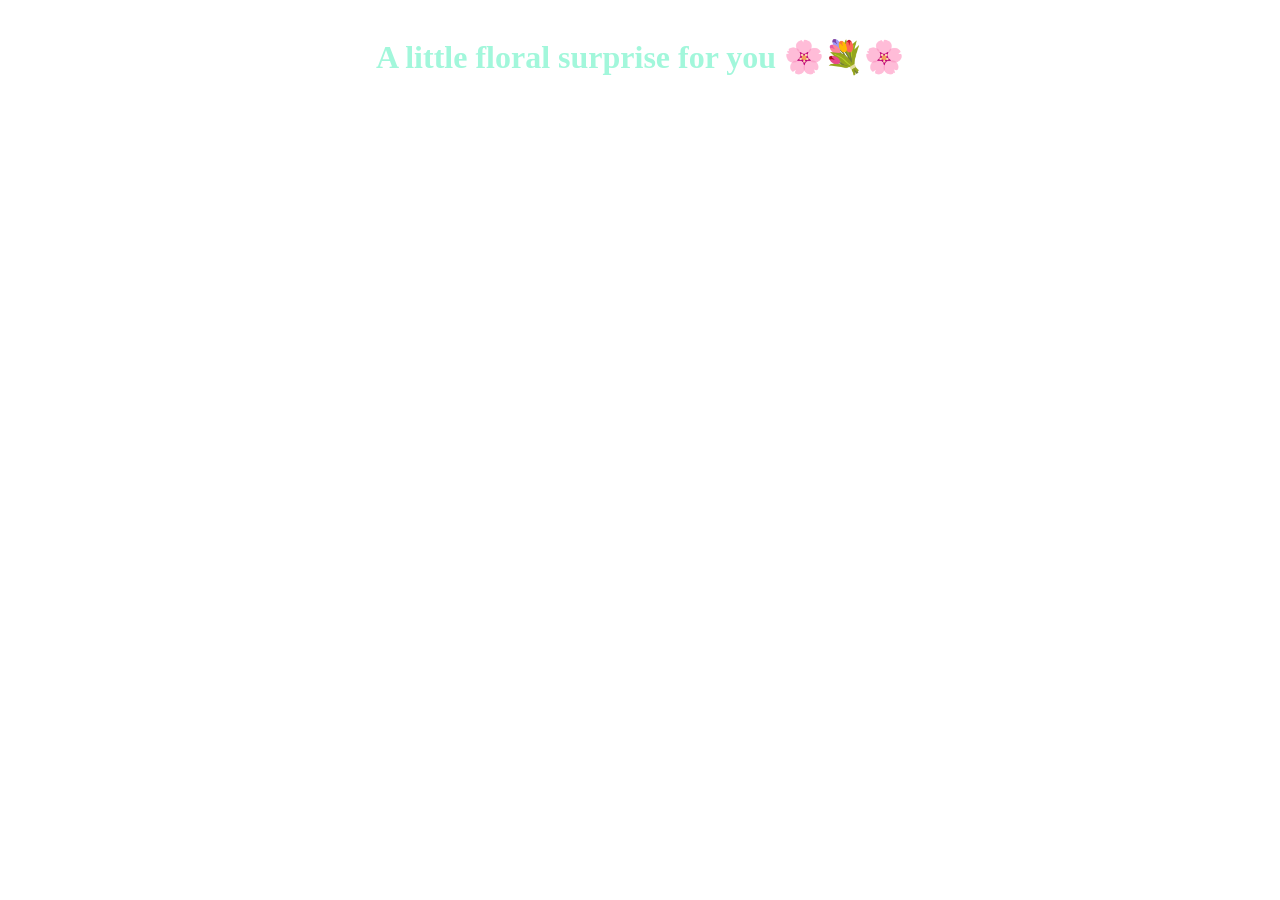
==== index1.html @ 2c4d17e9 "Create index1.html" ====
<!DOCTYPE html>
<html lang="en">
<head>
    <meta charset="UTF-8">
    <meta http-equiv="X-UA-Compatible" content="IE=edge">
    <meta name="viewport" content="width=device-width, initial-scale=1.0">
    <link rel="stylesheet" href="style1.css">
    <title>Blossoming Flowers at Magical Night</title>
</head>
<body class="not-loaded">
  <div class="night" style="text-align: center;"> <h1 style="color: rgb(162, 247, 219); margin-top: 3%;">A little floral surprise for you 🌸💐🌸 </h1> </div>
  <div class="flowers">
    
    <div class="flower flower--1">
      <div class="flower__leafs flower__leafs--1">
        <div class="flower__leaf flower__leaf--1"></div>
        <div class="flower__leaf flower__leaf--2"></div>
        <div class="flower__leaf flower__leaf--3"></div>
        <div class="flower__leaf flower__leaf--4"></div>
        <div class="flower__white-circle"></div>

        <div class="flower__light flower__light--1"></div>
        <div class="flower__light flower__light--2"></div>
        <div class="flower__light flower__light--3"></div>
        <div class="flower__light flower__light--4"></div>
        <div class="flower__light flower__light--5"></div>
        <div class="flower__light flower__light--6"></div>
        <div class="flower__light flower__light--7"></div>
        <div class="flower__light flower__light--8"></div>

      </div>
      <div class="flower__line">
        <div class="flower__line__leaf flower__line__leaf--1"></div>
        <div class="flower__line__leaf flower__line__leaf--2"></div>
        <div class="flower__line__leaf flower__line__leaf--3"></div>
        <div class="flower__line__leaf flower__line__leaf--4"></div>
        <div class="flower__line__leaf flower__line__leaf--5"></div>
        <div class="flower__line__leaf flower__line__leaf--6"></div>
      </div>
    </div>

    <div class="flower flower--2">
      <div class="flower__leafs flower__leafs--2">
        <div class="flower__leaf flower__leaf--1"></div>
        <div class="flower__leaf flower__leaf--2"></div>
        <div class="flower__leaf flower__leaf--3"></div>
        <div class="flower__leaf flower__leaf--4"></div>
        <div class="flower__white-circle"></div>

        <div class="flower__light flower__light--1"></div>
        <div class="flower__light flower__light--2"></div>
        <div class="flower__light flower__light--3"></div>
        <div class="flower__light flower__light--4"></div>
        <div class="flower__light flower__light--5"></div>
        <div class="flower__light flower__light--6"></div>
        <div class="flower__light flower__light--7"></div>
        <div class="flower__light flower__light--8"></div>

      </div>
      <div class="flower__line">
        <div class="flower__line__leaf flower__line__leaf--1"></div>
        <div class="flower__line__leaf flower__line__leaf--2"></div>
        <div class="flower__line__leaf flower__line__leaf--3"></div>
        <div class="flower__line__leaf flower__line__leaf--4"></div>
      </div>
    </div>

    <div class="flower flower--3">
      <div class="flower__leafs flower__leafs--3">
        <div class="flower__leaf flower__leaf--1"></div>
        <div class="flower__leaf flower__leaf--2"></div>
        <div class="flower__leaf flower__leaf--3"></div>
        <div class="flower__leaf flower__leaf--4"></div>
        <div class="flower__white-circle"></div>

        <div class="flower__light flower__light--1"></div>
        <div class="flower__light flower__light--2"></div>
        <div class="flower__light flower__light--3"></div>
        <div class="flower__light flower__light--4"></div>
        <div class="flower__light flower__light--5"></div>
        <div class="flower__light flower__light--6"></div>
        <div class="flower__light flower__light--7"></div>
        <div class="flower__light flower__light--8"></div>

      </div>
      <div class="flower__line">
        <div class="flower__line__leaf flower__line__leaf--1"></div>
        <div class="flower__line__leaf flower__line__leaf--2"></div>
        <div class="flower__line__leaf flower__line__leaf--3"></div>
        <div class="flower__line__leaf flower__line__leaf--4"></div>
      </div>
    </div>

    <div class="grow-ans" style="--d:1.2s">
      <div class="flower__g-long">
        <div class="flower__g-long__top"></div>
        <div class="flower__g-long__bottom"></div>
      </div>
    </div>

    <div class="growing-grass">
      <div class="flower__grass flower__grass--1">
        <div class="flower__grass--top"></div>
        <div class="flower__grass--bottom"></div>
        <div class="flower__grass__leaf flower__grass__leaf--1"></div>
        <div class="flower__grass__leaf flower__grass__leaf--2"></div>
        <div class="flower__grass__leaf flower__grass__leaf--3"></div>
        <div class="flower__grass__leaf flower__grass__leaf--4"></div>
        <div class="flower__grass__leaf flower__grass__leaf--5"></div>
        <div class="flower__grass__leaf flower__grass__leaf--6"></div>
        <div class="flower__grass__leaf flower__grass__leaf--7"></div>
        <div class="flower__grass__leaf flower__grass__leaf--8"></div>
        <div class="flower__grass__overlay"></div>
      </div>
    </div>

    <div class="growing-grass">
      <div class="flower__grass flower__grass--2">
        <div class="flower__grass--top"></div>
        <div class="flower__grass--bottom"></div>
        <div class="flower__grass__leaf flower__grass__leaf--1"></div>
        <div class="flower__grass__leaf flower__grass__leaf--2"></div>
        <div class="flower__grass__leaf flower__grass__leaf--3"></div>
        <div class="flower__grass__leaf flower__grass__leaf--4"></div>
        <div class="flower__grass__leaf flower__grass__leaf--5"></div>
        <div class="flower__grass__leaf flower__grass__leaf--6"></div>
        <div class="flower__grass__leaf flower__grass__leaf--7"></div>
        <div class="flower__grass__leaf flower__grass__leaf--8"></div>
        <div class="flower__grass__overlay"></div>
      </div>
    </div>

    <div class="grow-ans" style="--d:2.4s">
      <div class="flower__g-right flower__g-right--1">
        <div class="leaf"></div>
      </div>
    </div>

    <div class="grow-ans" style="--d:2.8s">
      <div class="flower__g-right flower__g-right--2">
        <div class="leaf"></div>
      </div>
    </div>

    <div class="grow-ans" style="--d:2.8s">
      <div class="flower__g-front">
        <div class="flower__g-front__leaf-wrapper flower__g-front__leaf-wrapper--1">
          <div class="flower__g-front__leaf"></div>
        </div>
        <div class="flower__g-front__leaf-wrapper flower__g-front__leaf-wrapper--2">
          <div class="flower__g-front__leaf"></div>
        </div>
        <div class="flower__g-front__leaf-wrapper flower__g-front__leaf-wrapper--3">
          <div class="flower__g-front__leaf"></div>
        </div>
        <div class="flower__g-front__leaf-wrapper flower__g-front__leaf-wrapper--4">
          <div class="flower__g-front__leaf"></div>
        </div>
        <div class="flower__g-front__leaf-wrapper flower__g-front__leaf-wrapper--5">
          <div class="flower__g-front__leaf"></div>
        </div>
        <div class="flower__g-front__leaf-wrapper flower__g-front__leaf-wrapper--6">
          <div class="flower__g-front__leaf"></div>
        </div>
        <div class="flower__g-front__leaf-wrapper flower__g-front__leaf-wrapper--7">
          <div class="flower__g-front__leaf"></div>
        </div>
        <div class="flower__g-front__leaf-wrapper flower__g-front__leaf-wrapper--8">
          <div class="flower__g-front__leaf"></div>
        </div>
        <div class="flower__g-front__line"></div>
      </div>
    </div>

    <div class="grow-ans" style="--d:3.2s">
      <div class="flower__g-fr">
        <div class="leaf"></div>
        <div class="flower__g-fr__leaf flower__g-fr__leaf--1"></div>
        <div class="flower__g-fr__leaf flower__g-fr__leaf--2"></div>
        <div class="flower__g-fr__leaf flower__g-fr__leaf--3"></div>
        <div class="flower__g-fr__leaf flower__g-fr__leaf--4"></div>
        <div class="flower__g-fr__leaf flower__g-fr__leaf--5"></div>
        <div class="flower__g-fr__leaf flower__g-fr__leaf--6"></div>
        <div class="flower__g-fr__leaf flower__g-fr__leaf--7"></div>
        <div class="flower__g-fr__leaf flower__g-fr__leaf--8"></div>
      </div>
    </div>

    <div class="long-g long-g--0">
      <div class="grow-ans" style="--d:3s">
        <div class="leaf leaf--0"></div>
      </div>
      <div class="grow-ans" style="--d:2.2s">
        <div class="leaf leaf--1"></div>
      </div>
      <div class="grow-ans" style="--d:3.4s">
        <div class="leaf leaf--2"></div>
      </div>
      <div class="grow-ans" style="--d:3.6s">
        <div class="leaf leaf--3"></div>
      </div>
    </div>

    <div class="long-g long-g--1">
      <div class="grow-ans" style="--d:3.6s">
        <div class="leaf leaf--0"></div>
      </div>
      <div class="grow-ans" style="--d:3.8s">
        <div class="leaf leaf--1"></div>
      </div>
      <div class="grow-ans" style="--d:4s">
        <div class="leaf leaf--2"></div>
      </div>
      <div class="grow-ans" style="--d:4.2s">
        <div class="leaf leaf--3"></div>
      </div>
    </div>

    <div class="long-g long-g--2">
      <div class="grow-ans" style="--d:4s">
        <div class="leaf leaf--0"></div>
      </div>
      <div class="grow-ans" style="--d:4.2s">
        <div class="leaf leaf--1"></div>
      </div>
      <div class="grow-ans" style="--d:4.4s">
        <div class="leaf leaf--2"></div>
      </div>
      <div class="grow-ans" style="--d:4.6s">
        <div class="leaf leaf--3"></div>
      </div>
    </div>

    <div class="long-g long-g--3">
      <div class="grow-ans" style="--d:4s">
        <div class="leaf leaf--0"></div>
      </div>
      <div class="grow-ans" style="--d:4.2s">
        <div class="leaf leaf--1"></div>
      </div>
      <div class="grow-ans" style="--d:3s">
        <div class="leaf leaf--2"></div>
      </div>
      <div class="grow-ans" style="--d:3.6s">
        <div class="leaf leaf--3"></div>
      </div>
    </div>

    <div class="long-g long-g--4">
      <div class="grow-ans" style="--d:4s">
        <div class="leaf leaf--0"></div>
      </div>
      <div class="grow-ans" style="--d:4.2s">
        <div class="leaf leaf--1"></div>
      </div>
      <div class="grow-ans" style="--d:3s">
        <div class="leaf leaf--2"></div>
      </div>
      <div class="grow-ans" style="--d:3.6s">
        <div class="leaf leaf--3"></div>
      </div>
    </div>

    <div class="long-g long-g--5">
      <div class="grow-ans" style="--d:4s">
        <div class="leaf leaf--0"></div>
      </div>
      <div class="grow-ans" style="--d:4.2s">
        <div class="leaf leaf--1"></div>
      </div>
      <div class="grow-ans" style="--d:3s">
        <div class="leaf leaf--2"></div>
      </div>
      <div class="grow-ans" style="--d:3.6s">
        <div class="leaf leaf--3"></div>
      </div>
    </div>

    <div class="long-g long-g--6">
      <div class="grow-ans" style="--d:4.2s">
        <div class="leaf leaf--0"></div>
      </div>
      <div class="grow-ans" style="--d:4.4s">
        <div class="leaf leaf--1"></div>
      </div>
      <div class="grow-ans" style="--d:4.6s">
        <div class="leaf leaf--2"></div>
      </div>
      <div class="grow-ans" style="--d:4.8s">
        <div class="leaf leaf--3"></div>
      </div>
    </div>

    <div class="long-g long-g--7">
      <div class="grow-ans" style="--d:3s">
        <div class="leaf leaf--0"></div>
      </div>
      <div class="grow-ans" style="--d:3.2s">
        <div class="leaf leaf--1"></div>
      </div>
      <div class="grow-ans" style="--d:3.5s">
        <div class="leaf leaf--2"></div>
      </div>
      <div class="grow-ans" style="--d:3.6s">
        <div class="leaf leaf--3"></div>
      </div>
    </div>
  </div>
</body>
</html>
<script src="main1.js"></script>
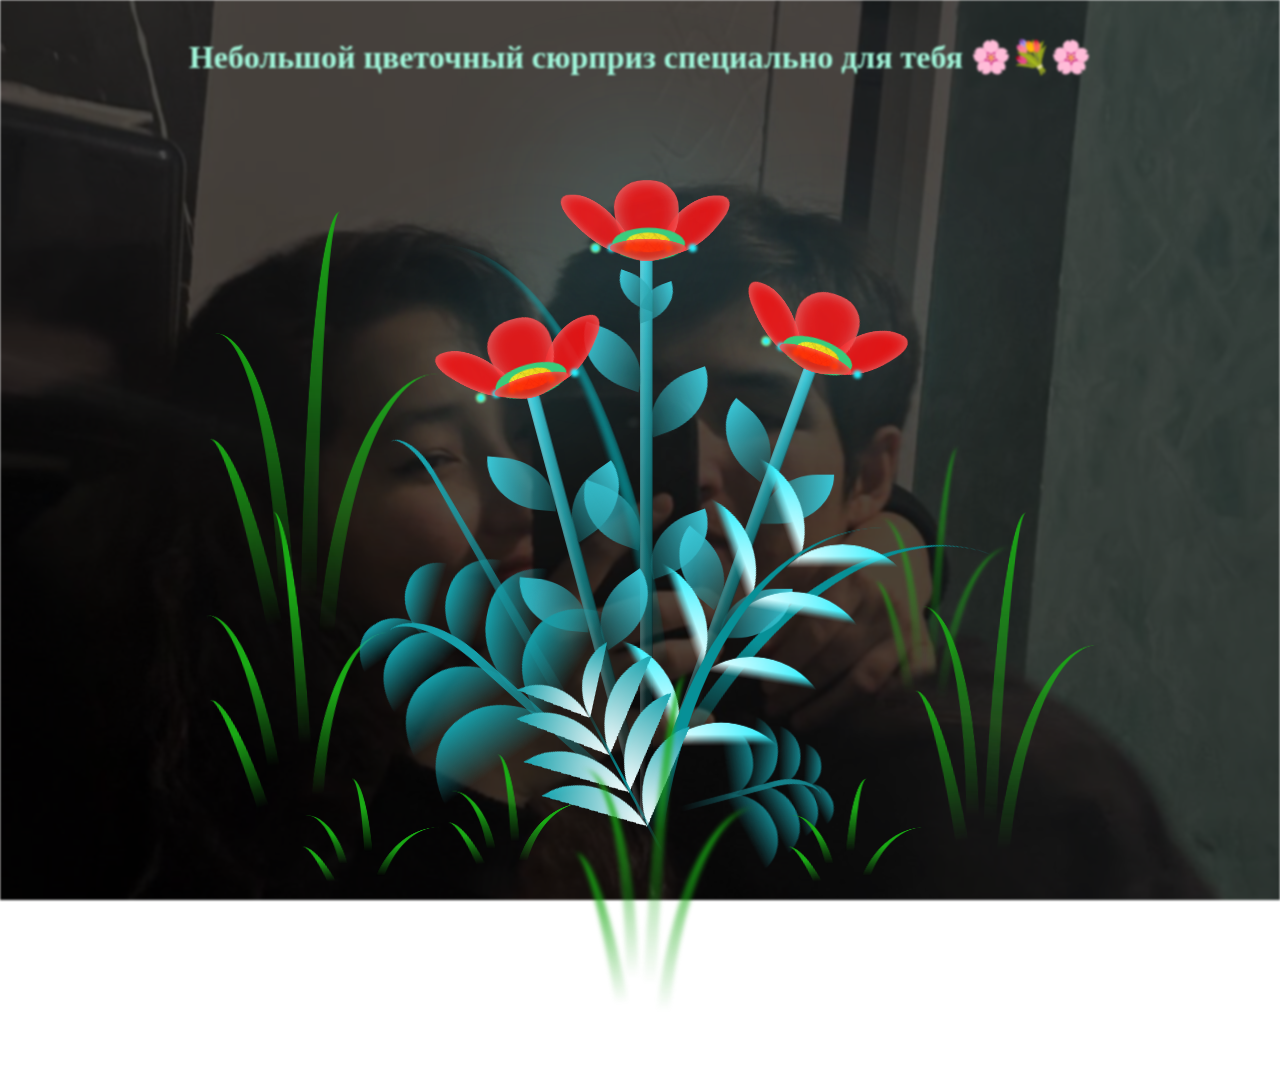
==== commit 0bea710f: "Update index1.html" ====
--- a/index1.html
+++ b/index1.html
@@ -8,7 +8,7 @@
     <title>Blossoming Flowers at Magical Night</title>
 </head>
 <body class="not-loaded">
-  <div class="night" style="text-align: center;"> <h1 style="color: rgb(162, 247, 219); margin-top: 3%;">A little floral surprise for you 🌸💐🌸 </h1> </div>
+  <div class="night" style="text-align: center;"> <h1 style="color: rgb(162, 247, 219); margin-top: 3%;">Небольшой цветочный сюрприз специально для тебя 🌸💐🌸 </h1> </div>
   <div class="flowers">
     
     <div class="flower flower--1">
--- a/style1.css
+++ b/style1.css
@@ -0,0 +1,991 @@
+*,
+*::after,
+*::before {
+  padding: 0;
+  margin: 0;
+  box-sizing: border-box;
+}
+
+:root {
+  --dark-color: #ffffff;
+}
+
+body {
+  display: flex;
+  align-items: flex-end;
+  justify-content: center;
+  min-height: 100vh;
+  background-color: var(--dark-color);
+  overflow: hidden;
+  perspective: 1000px;
+}
+
+.night {
+  position: fixed;
+  left: 50%;
+  top: 0;
+  transform: translateX(-50%);
+  width: 100%;
+  height: 100%;
+  filter: blur(0.1vmin);
+  background: 
+        linear-gradient(rgba(0, 0, 0, 0.7), rgba(0, 0, 0, 0.7)), /* Darker overlay */
+        url('image.jpeg'); /* Background image */
+  background-size: cover; /* Cover the entire page */
+  background-position: center; /* Center the image */
+  background-repeat: no-repeat; /* Prevent tiling */}
+
+.flowers {
+  position: relative;
+  transform: scale(0.9);
+}
+
+.flower {
+  position: absolute;
+  bottom: 10vmin;
+  transform-origin: bottom center;
+  z-index: 10;
+  --fl-speed: 0.8s;
+}
+.flower--1 {
+  animation: moving-flower-1 4s linear infinite;
+}
+.flower--1 .flower__line {
+  height: 70vmin;
+  animation-delay: 0.3s;
+}
+.flower--1 .flower__line__leaf--1 {
+  animation: blooming-leaf-right var(--fl-speed) 1.6s backwards;
+}
+.flower--1 .flower__line__leaf--2 {
+  animation: blooming-leaf-right var(--fl-speed) 1.4s backwards;
+}
+.flower--1 .flower__line__leaf--3 {
+  animation: blooming-leaf-left var(--fl-speed) 1.2s backwards;
+}
+.flower--1 .flower__line__leaf--4 {
+  animation: blooming-leaf-left var(--fl-speed) 1s backwards;
+}
+.flower--1 .flower__line__leaf--5 {
+  animation: blooming-leaf-right var(--fl-speed) 1.8s backwards;
+}
+.flower--1 .flower__line__leaf--6 {
+  animation: blooming-leaf-left var(--fl-speed) 2s backwards;
+}
+.flower--2 {
+  left: 50%;
+  transform: rotate(20deg);
+  animation: moving-flower-2 4s linear infinite;
+}
+.flower--2 .flower__line {
+  height: 60vmin;
+  animation-delay: 0.6s;
+}
+.flower--2 .flower__line__leaf--1 {
+  animation: blooming-leaf-right var(--fl-speed) 1.9s backwards;
+}
+.flower--2 .flower__line__leaf--2 {
+  animation: blooming-leaf-right var(--fl-speed) 1.7s backwards;
+}
+.flower--2 .flower__line__leaf--3 {
+  animation: blooming-leaf-left var(--fl-speed) 1.5s backwards;
+}
+.flower--2 .flower__line__leaf--4 {
+  animation: blooming-leaf-left var(--fl-speed) 1.3s backwards;
+}
+.flower--3 {
+  left: 50%;
+  transform: rotate(-15deg);
+  animation: moving-flower-3 4s linear infinite;
+}
+.flower--3 .flower__line {
+  animation-delay: 0.9s;
+}
+.flower--3 .flower__line__leaf--1 {
+  animation: blooming-leaf-right var(--fl-speed) 2.5s backwards;
+}
+.flower--3 .flower__line__leaf--2 {
+  animation: blooming-leaf-right var(--fl-speed) 2.3s backwards;
+}
+.flower--3 .flower__line__leaf--3 {
+  animation: blooming-leaf-left var(--fl-speed) 2.1s backwards;
+}
+.flower--3 .flower__line__leaf--4 {
+  animation: blooming-leaf-left var(--fl-speed) 1.9s backwards;
+}
+.flower__leafs {
+  position: relative;
+  animation: blooming-flower 2s backwards;
+}
+.flower__leafs--1 {
+  animation-delay: 1.1s;
+}
+.flower__leafs--2 {
+  animation-delay: 1.4s;
+}
+.flower__leafs--3 {
+  animation-delay: 1.7s;
+}
+.flower__leafs::after {
+  content: "";
+  position: absolute;
+  left: 0;
+  top: 0;
+  transform: translate(-50%, -100%);
+  width: 8vmin;
+  height: 8vmin;
+  background-color: #6bf0ff;
+  filter: blur(10vmin);
+}
+.flower__leaf {
+  position: absolute;
+  bottom: 0;
+  left: 50%;
+  width: 8vmin;
+  height: 11vmin;
+  border-radius: 51% 49% 47% 53%/44% 45% 55% 69%;
+  background-color: #a7ffee;
+  background-image: linear-gradient(to top, #ff0000, #ff0000);
+  transform-origin: bottom center;
+  opacity: 0.9;
+  box-shadow: inset 0 0 2vmin rgba(255, 255, 255, 0.5);
+}
+.flower__leaf--1 {
+  transform: translate(-10%, 1%) rotateY(40deg) rotateX(-50deg);
+}
+.flower__leaf--2 {
+  transform: translate(-50%, -4%) rotateX(40deg);
+}
+.flower__leaf--3 {
+  transform: translate(-90%, 0%) rotateY(45deg) rotateX(50deg);
+}
+.flower__leaf--4 {
+  width: 8vmin;
+  height: 8vmin;
+  transform-origin: bottom left;
+  border-radius: 4vmin 10vmin 4vmin 4vmin;
+  transform: translate(0%, 18%) rotateX(70deg) rotate(-43deg);
+  background-image: linear-gradient(to top, #ff0404, #ff0000);
+  z-index: 1;
+  opacity: 0.8;
+}
+.flower__white-circle {
+  position: absolute;
+  left: -3.5vmin;
+  top: -3vmin;
+  width: 9vmin;
+  height: 4vmin;
+  border-radius: 50%;
+  background-color: #34c96e;
+}
+.flower__white-circle::after {
+  content: "";
+  position: absolute;
+  left: 50%;
+  top: 45%;
+  transform: translate(-50%, -50%);
+  width: 60%;
+  height: 60%;
+  border-radius: inherit;
+  background-image: repeating-linear-gradient(135deg, rgba(0, 0, 0, 0.03) 0px, rgba(0, 0, 0, 0.03) 1px, transparent 1px, transparent 12px), repeating-linear-gradient(45deg, rgba(0, 0, 0, 0.03) 0px, rgba(0, 0, 0, 0.03) 1px, transparent 1px, transparent 12px), repeating-linear-gradient(67.5deg, rgba(0, 0, 0, 0.03) 0px, rgba(0, 0, 0, 0.03) 1px, transparent 1px, transparent 12px), repeating-linear-gradient(135deg, rgba(0, 0, 0, 0.03) 0px, rgba(0, 0, 0, 0.03) 1px, transparent 1px, transparent 12px), repeating-linear-gradient(45deg, rgba(0, 0, 0, 0.03) 0px, rgba(0, 0, 0, 0.03) 1px, transparent 1px, transparent 12px), repeating-linear-gradient(112.5deg, rgba(0, 0, 0, 0.03) 0px, rgba(0, 0, 0, 0.03) 1px, transparent 1px, transparent 12px), repeating-linear-gradient(112.5deg, rgba(0, 0, 0, 0.03) 0px, rgba(0, 0, 0, 0.03) 1px, transparent 1px, transparent 12px), repeating-linear-gradient(45deg, rgba(0, 0, 0, 0.03) 0px, rgba(0, 0, 0, 0.03) 1px, transparent 1px, transparent 12px), repeating-linear-gradient(22.5deg, rgba(0, 0, 0, 0.03) 0px, rgba(0, 0, 0, 0.03) 1px, transparent 1px, transparent 12px), repeating-linear-gradient(45deg, rgba(0, 0, 0, 0.03) 0px, rgba(0, 0, 0, 0.03) 1px, transparent 1px, transparent 12px), repeating-linear-gradient(22.5deg, rgba(0, 0, 0, 0.03) 0px, rgba(0, 0, 0, 0.03) 1px, transparent 1px, transparent 12px), repeating-linear-gradient(135deg, rgba(0, 0, 0, 0.03) 0px, rgba(0, 0, 0, 0.03) 1px, transparent 1px, transparent 12px), repeating-linear-gradient(157.5deg, rgba(0, 0, 0, 0.03) 0px, rgba(0, 0, 0, 0.03) 1px, transparent 1px, transparent 12px), repeating-linear-gradient(67.5deg, rgba(0, 0, 0, 0.03) 0px, rgba(0, 0, 0, 0.03) 1px, transparent 1px, transparent 12px), repeating-linear-gradient(67.5deg, rgba(0, 0, 0, 0.03) 0px, rgba(0, 0, 0, 0.03) 1px, transparent 1px, transparent 12px), linear-gradient(90deg, rgb(255, 235, 18), rgb(255, 206, 0));
+}
+.flower__line {
+  height: 55vmin;
+  width: 1.5vmin;
+  background-image: linear-gradient(to left, rgba(0, 0, 0, 0.2), transparent, rgba(255, 255, 255, 0.2)), linear-gradient(to top, transparent 10%, #14757a, #39c6d6);
+  box-shadow: inset 0 0 2px rgba(0, 0, 0, 0.5);
+  animation: grow-flower-tree 4s backwards;
+}
+.flower__line__leaf {
+  --w: 7vmin;
+  --h: calc(var(--w) + 2vmin);
+  position: absolute;
+  top: 20%;
+  left: 90%;
+  width: var(--w);
+  height: var(--h);
+  border-top-right-radius: var(--h);
+  border-bottom-left-radius: var(--h);
+  background-image: linear-gradient(to top, rgba(20, 117, 122, 0.4), #39c6d6);
+}
+.flower__line__leaf--1 {
+  transform: rotate(70deg) rotateY(30deg);
+}
+.flower__line__leaf--2 {
+  top: 45%;
+  transform: rotate(70deg) rotateY(30deg);
+}
+.flower__line__leaf--3, .flower__line__leaf--4, .flower__line__leaf--6 {
+  border-top-right-radius: 0;
+  border-bottom-left-radius: 0;
+  border-top-left-radius: var(--h);
+  border-bottom-right-radius: var(--h);
+  left: -460%;
+  top: 12%;
+  transform: rotate(-70deg) rotateY(30deg);
+}
+.flower__line__leaf--4 {
+  top: 40%;
+}
+.flower__line__leaf--5 {
+  top: 0;
+  transform-origin: left;
+  transform: rotate(70deg) rotateY(30deg) scale(0.6);
+}
+.flower__line__leaf--6 {
+  top: -2%;
+  left: -450%;
+  transform-origin: right;
+  transform: rotate(-70deg) rotateY(30deg) scale(0.6);
+}
+.flower__light {
+  position: absolute;
+  bottom: 0vmin;
+  width: 1vmin;
+  height: 1vmin;
+  background-color: rgb(255, 251, 0);
+  border-radius: 50%;
+  filter: blur(0.2vmin);
+  animation: light-ans 4s linear infinite backwards;
+}
+.flower__light:nth-child(odd) {
+  background-color: #23f0ff;
+}
+.flower__light--1 {
+  left: -2vmin;
+  animation-delay: 1s;
+}
+.flower__light--2 {
+  left: 3vmin;
+  animation-delay: 0.5s;
+}
+.flower__light--3 {
+  left: -6vmin;
+  animation-delay: 0.3s;
+}
+.flower__light--4 {
+  left: 6vmin;
+  animation-delay: 0.9s;
+}
+.flower__light--5 {
+  left: -1vmin;
+  animation-delay: 1.5s;
+}
+.flower__light--6 {
+  left: -4vmin;
+  animation-delay: 3s;
+}
+.flower__light--7 {
+  left: 3vmin;
+  animation-delay: 2s;
+}
+.flower__light--8 {
+  left: -6vmin;
+  animation-delay: 3.5s;
+}
+.flower__grass {
+  --c: #159faa;
+  --line-w: 1.5vmin;
+  position: absolute;
+  bottom: 12vmin;
+  left: -7vmin;
+  display: flex;
+  flex-direction: column;
+  align-items: flex-end;
+  z-index: 20;
+  transform-origin: bottom center;
+  transform: rotate(-48deg) rotateY(40deg);
+}
+.flower__grass--1 {
+  animation: moving-grass 2s linear infinite;
+}
+.flower__grass--2 {
+  left: 2vmin;
+  bottom: 10vmin;
+  transform: scale(0.5) rotate(75deg) rotateX(10deg) rotateY(-200deg);
+  opacity: 0.8;
+  z-index: 0;
+  animation: moving-grass--2 1.5s linear infinite;
+}
+.flower__grass--top {
+  width: 7vmin;
+  height: 10vmin;
+  border-top-right-radius: 100%;
+  border-right: var(--line-w) solid var(--c);
+  transform-origin: bottom center;
+  transform: rotate(-2deg);
+}
+.flower__grass--bottom {
+  margin-top: -2px;
+  width: var(--line-w);
+  height: 25vmin;
+  background-image: linear-gradient(to top, transparent, var(--c));
+}
+.flower__grass__leaf {
+  --size: 10vmin;
+  position: absolute;
+  width: calc(var(--size) * 2.1);
+  height: var(--size);
+  border-top-left-radius: var(--size);
+  border-top-right-radius: var(--size);
+  background-image: linear-gradient(to top, transparent, transparent 30%, var(--c));
+  z-index: 100;
+}
+.flower__grass__leaf--1 {
+  top: -6%;
+  left: 30%;
+  --size: 6vmin;
+  transform: rotate(-20deg);
+  animation: growing-grass-ans--1 2s 2.6s backwards;
+}
+@keyframes growing-grass-ans--1 {
+  0% {
+    transform-origin: bottom left;
+    transform: rotate(-20deg) scale(0);
+  }
+}
+.flower__grass__leaf--2 {
+  top: -5%;
+  left: -110%;
+  --size: 6vmin;
+  transform: rotate(10deg);
+  animation: growing-grass-ans--2 2s 2.4s linear backwards;
+}
+@keyframes growing-grass-ans--2 {
+  0% {
+    transform-origin: bottom right;
+    transform: rotate(10deg) scale(0);
+  }
+}
+.flower__grass__leaf--3 {
+  top: 5%;
+  left: 60%;
+  --size: 8vmin;
+  transform: rotate(-18deg) rotateX(-20deg);
+  animation: growing-grass-ans--3 2s 2.2s linear backwards;
+}
+@keyframes growing-grass-ans--3 {
+  0% {
+    transform-origin: bottom left;
+    transform: rotate(-18deg) rotateX(-20deg) scale(0);
+  }
+}
+.flower__grass__leaf--4 {
+  top: 6%;
+  left: -135%;
+  --size: 8vmin;
+  transform: rotate(2deg);
+  animation: growing-grass-ans--4 2s 2s linear backwards;
+}
+@keyframes growing-grass-ans--4 {
+  0% {
+    transform-origin: bottom right;
+    transform: rotate(2deg) scale(0);
+  }
+}
+.flower__grass__leaf--5 {
+  top: 20%;
+  left: 60%;
+  --size: 10vmin;
+  transform: rotate(-24deg) rotateX(-20deg);
+  animation: growing-grass-ans--5 2s 1.8s linear backwards;
+}
+@keyframes growing-grass-ans--5 {
+  0% {
+    transform-origin: bottom left;
+    transform: rotate(-24deg) rotateX(-20deg) scale(0);
+  }
+}
+.flower__grass__leaf--6 {
+  top: 22%;
+  left: -180%;
+  --size: 10vmin;
+  transform: rotate(10deg);
+  animation: growing-grass-ans--6 2s 1.6s linear backwards;
+}
+@keyframes growing-grass-ans--6 {
+  0% {
+    transform-origin: bottom right;
+    transform: rotate(10deg) scale(0);
+  }
+}
+.flower__grass__leaf--7 {
+  top: 39%;
+  left: 70%;
+  --size: 10vmin;
+  transform: rotate(-10deg);
+  animation: growing-grass-ans--7 2s 1.4s linear backwards;
+}
+@keyframes growing-grass-ans--7 {
+  0% {
+    transform-origin: bottom left;
+    transform: rotate(-10deg) scale(0);
+  }
+}
+.flower__grass__leaf--8 {
+  top: 40%;
+  left: -215%;
+  --size: 11vmin;
+  transform: rotate(10deg);
+  animation: growing-grass-ans--8 2s 1.2s linear backwards;
+}
+@keyframes growing-grass-ans--8 {
+  0% {
+    transform-origin: bottom right;
+    transform: rotate(10deg) scale(0);
+  }
+}
+.flower__grass__overlay {
+  position: absolute;
+  top: -10%;
+  right: 0%;
+  width: 100%;
+  height: 100%;
+  /* background-color: rgba(0, 0, 0, 0.6); */
+  filter: blur(1.5vmin);
+  z-index: 100;
+}
+.flower__g-long {
+  --w: 2vmin;
+  --h: 6vmin;
+  --c: #159faa;
+  position: absolute;
+  bottom: 10vmin;
+  left: -3vmin;
+  transform-origin: bottom center;
+  transform: rotate(-30deg) rotateY(-20deg);
+  display: flex;
+  flex-direction: column;
+  align-items: flex-end;
+  animation: flower-g-long-ans 3s linear infinite;
+}
+@keyframes flower-g-long-ans {
+  0%, 100% {
+    transform: rotate(-30deg) rotateY(-20deg);
+  }
+  50% {
+    transform: rotate(-32deg) rotateY(-20deg);
+  }
+}
+.flower__g-long__top {
+  top: calc(var(--h) * -1);
+  width: calc(var(--w) + 1vmin);
+  height: var(--h);
+  border-top-right-radius: 100%;
+  border-right: 0.7vmin solid var(--c);
+  transform: translate(-0.7vmin, 1vmin);
+}
+.flower__g-long__bottom {
+  width: var(--w);
+  height: 50vmin;
+  transform-origin: bottom center;
+  background-image: linear-gradient(to top, transparent 30%, var(--c));
+  box-shadow: inset 0 0 2px rgba(0, 0, 0, 0.5);
+  -webkit-clip-path: polygon(35% 0, 65% 1%, 100% 100%, 0% 100%);
+          clip-path: polygon(35% 0, 65% 1%, 100% 100%, 0% 100%);
+}
+.flower__g-right {
+  position: absolute;
+  bottom: 6vmin;
+  left: -2vmin;
+  transform-origin: bottom left;
+  transform: rotate(20deg);
+}
+.flower__g-right .leaf {
+  width: 30vmin;
+  height: 50vmin;
+  border-top-left-radius: 100%;
+  border-left: 2vmin solid #079097;
+  /* background-image: linear-gradient(to bottom, transparent, var(--dark-color) 60%); */
+  -webkit-mask-image: linear-gradient(to top, transparent 30%, #079097 60%);
+}
+.flower__g-right--1 {
+  animation: flower-g-right-ans 2.5s linear infinite;
+}
+.flower__g-right--2 {
+  left: 5vmin;
+  transform: rotateY(-180deg);
+  animation: flower-g-right-ans--2 3s linear infinite;
+}
+.flower__g-right--2 .leaf {
+  height: 75vmin;
+  filter: blur(0.3vmin);
+  opacity: 0.8;
+}
+@keyframes flower-g-right-ans {
+  0%, 100% {
+    transform: rotate(20deg);
+  }
+  50% {
+    transform: rotate(24deg) rotateX(-20deg);
+  }
+}
+@keyframes flower-g-right-ans--2 {
+  0%, 100% {
+    transform: rotateY(-180deg) rotate(0deg) rotateX(-20deg);
+  }
+  50% {
+    transform: rotateY(-180deg) rotate(6deg) rotateX(-20deg);
+  }
+}
+.flower__g-front {
+  position: absolute;
+  bottom: 6vmin;
+  left: 2.5vmin;
+  z-index: 100;
+  transform-origin: bottom center;
+  transform: rotate(-28deg) rotateY(30deg) scale(1.04);
+  animation: flower__g-front-ans 2s linear infinite;
+}
+@keyframes flower__g-front-ans {
+  0%, 100% {
+    transform: rotate(-28deg) rotateY(30deg) scale(1.04);
+  }
+  50% {
+    transform: rotate(-35deg) rotateY(40deg) scale(1.04);
+  }
+}
+.flower__g-front__line {
+  width: 0.3vmin;
+  height: 20vmin;
+  background-image: linear-gradient(to top, transparent, #079097, transparent 100%);
+  position: relative;
+}
+.flower__g-front__leaf-wrapper {
+  position: absolute;
+  top: 0;
+  left: 0;
+  transform-origin: bottom left;
+  transform: rotate(10deg);
+}
+.flower__g-front__leaf-wrapper:nth-child(even) {
+  left: 0vmin;
+  transform: rotateY(-180deg) rotate(5deg);
+  animation: flower__g-front__leaf-left-ans 1s ease-in backwards;
+}
+.flower__g-front__leaf-wrapper:nth-child(odd) {
+  animation: flower__g-front__leaf-ans 1s ease-in backwards;
+}
+.flower__g-front__leaf-wrapper--1 {
+  top: -8vmin;
+  transform: scale(0.7);
+  animation: flower__g-front__leaf-ans 1s 5.5s ease-in backwards !important;
+}
+.flower__g-front__leaf-wrapper--2 {
+  top: -8vmin;
+  transform: rotateY(-180deg) scale(0.7) !important;
+  animation: flower__g-front__leaf-left-ans-2 1s 4.6s ease-in backwards !important;
+}
+.flower__g-front__leaf-wrapper--3 {
+  top: -3vmin;
+  animation: flower__g-front__leaf-ans 1s 4.6s ease-in backwards;
+}
+.flower__g-front__leaf-wrapper--4 {
+  top: -3vmin;
+  transform: rotateY(-180deg) scale(0.9) !important;
+  animation: flower__g-front__leaf-left-ans-2 1s 4.6s ease-in backwards !important;
+}
+@keyframes flower__g-front__leaf-left-ans-2 {
+  0% {
+    transform: rotateY(-180deg) scale(0);
+  }
+}
+.flower__g-front__leaf-wrapper--5, .flower__g-front__leaf-wrapper--6 {
+  top: 2vmin;
+}
+.flower__g-front__leaf-wrapper--7, .flower__g-front__leaf-wrapper--8 {
+  top: 6.5vmin;
+}
+.flower__g-front__leaf-wrapper--2 {
+  animation-delay: 5.2s !important;
+}
+.flower__g-front__leaf-wrapper--3 {
+  animation-delay: 4.9s !important;
+}
+.flower__g-front__leaf-wrapper--5 {
+  animation-delay: 4.3s !important;
+}
+.flower__g-front__leaf-wrapper--6 {
+  animation-delay: 4.1s !important;
+}
+.flower__g-front__leaf-wrapper--7 {
+  animation-delay: 3.8s !important;
+}
+.flower__g-front__leaf-wrapper--8 {
+  animation-delay: 3.5s !important;
+}
+@keyframes flower__g-front__leaf-ans {
+  0% {
+    transform: rotate(10deg) scale(0);
+  }
+}
+@keyframes flower__g-front__leaf-left-ans {
+  0% {
+    transform: rotateY(-180deg) rotate(5deg) scale(0);
+  }
+}
+.flower__g-front__leaf {
+  width: 10vmin;
+  height: 10vmin;
+  border-radius: 100% 0% 0% 100%/100% 100% 0% 0%;
+  box-shadow: inset 0 2px 1vmin hsla(184, 97%, 58%, 0.2);
+  background-image: linear-gradient(to bottom left, transparent, var(--dark-color)), linear-gradient(to bottom right, #159faa 50%, transparent 50%, transparent);
+  -webkit-mask-image: linear-gradient(to bottom right, #159faa 50%, transparent 50%, transparent);
+  mask-image: linear-gradient(to bottom right, #159faa 50%, transparent 50%, transparent);
+}
+.flower__g-fr {
+  position: absolute;
+  bottom: -4vmin;
+  left: vmin;
+  transform-origin: bottom left;
+  z-index: 10;
+  animation: flower__g-fr-ans 2s linear infinite;
+}
+@keyframes flower__g-fr-ans {
+  0%, 100% {
+    transform: rotate(2deg);
+  }
+  50% {
+    transform: rotate(4deg);
+  }
+}
+.flower__g-fr .leaf {
+  width: 30vmin;
+  height: 50vmin;
+  border-top-left-radius: 100%;
+  border-left: 2vmin solid #079097;
+  -webkit-mask-image: linear-gradient(to top, transparent 25%, #079097 50%);
+  position: relative;
+  z-index: 1;
+}
+.flower__g-fr__leaf {
+  position: absolute;
+  top: 0;
+  left: 0;
+  width: 10vmin;
+  height: 10vmin;
+  border-radius: 100% 0% 0% 100%/100% 100% 0% 0%;
+  box-shadow: inset 0 2px 1vmin hsla(184, 97%, 58%, 0.2);
+  background-image: linear-gradient(to bottom left, transparent, var(--dark-color) 98%), linear-gradient(to bottom right, #23f0ff 45%, transparent 50%, transparent);
+  -webkit-mask-image: linear-gradient(135deg, #159faa 40%, transparent 50%, transparent);
+}
+.flower__g-fr__leaf--1 {
+  left: 20vmin;
+  transform: rotate(45deg);
+  animation: flower__g-fr-leaft-ans-1 0.5s 5.2s linear backwards;
+}
+@keyframes flower__g-fr-leaft-ans-1 {
+  0% {
+    transform-origin: left;
+    transform: rotate(45deg) scale(0);
+  }
+}
+.flower__g-fr__leaf--2 {
+  left: 12vmin;
+  top: -7vmin;
+  transform: rotate(25deg) rotateY(-180deg);
+  animation: flower__g-fr-leaft-ans-6 0.5s 5s linear backwards;
+}
+.flower__g-fr__leaf--3 {
+  left: 15vmin;
+  top: 6vmin;
+  transform: rotate(55deg);
+  animation: flower__g-fr-leaft-ans-5 0.5s 4.8s linear backwards;
+}
+.flower__g-fr__leaf--4 {
+  left: 6vmin;
+  top: -2vmin;
+  transform: rotate(25deg) rotateY(-180deg);
+  animation: flower__g-fr-leaft-ans-6 0.5s 4.6s linear backwards;
+}
+.flower__g-fr__leaf--5 {
+  left: 10vmin;
+  top: 14vmin;
+  transform: rotate(55deg);
+  animation: flower__g-fr-leaft-ans-5 0.5s 4.4s linear backwards;
+}
+@keyframes flower__g-fr-leaft-ans-5 {
+  0% {
+    transform-origin: left;
+    transform: rotate(55deg) scale(0);
+  }
+}
+.flower__g-fr__leaf--6 {
+  left: 0vmin;
+  top: 6vmin;
+  transform: rotate(25deg) rotateY(-180deg);
+  animation: flower__g-fr-leaft-ans-6 0.5s 4.2s linear backwards;
+}
+@keyframes flower__g-fr-leaft-ans-6 {
+  0% {
+    transform-origin: right;
+    transform: rotate(25deg) rotateY(-180deg) scale(0);
+  }
+}
+.flower__g-fr__leaf--7 {
+  left: 5vmin;
+  top: 22vmin;
+  transform: rotate(45deg);
+  animation: flower__g-fr-leaft-ans-7 0.5s 4s linear backwards;
+}
+@keyframes flower__g-fr-leaft-ans-7 {
+  0% {
+    transform-origin: left;
+    transform: rotate(45deg) scale(0);
+  }
+}
+.flower__g-fr__leaf--8 {
+  left: -4vmin;
+  top: 15vmin;
+  transform: rotate(15deg) rotateY(-180deg);
+  animation: flower__g-fr-leaft-ans-8 0.5s 3.8s linear backwards;
+}
+@keyframes flower__g-fr-leaft-ans-8 {
+  0% {
+    transform-origin: right;
+    transform: rotate(15deg) rotateY(-180deg) scale(0);
+  }
+}
+
+.long-g {
+  position: absolute;
+  bottom: 25vmin;
+  left: -42vmin;
+  transform-origin: bottom left;
+}
+.long-g--1 {
+  bottom: 0vmin;
+  transform: scale(0.8) rotate(-5deg);
+}
+.long-g--1 .leaf {
+  -webkit-mask-image: linear-gradient(to top, transparent 40%, #079097 80%) !important;
+}
+.long-g--1 .leaf--1 {
+  --w: 5vmin;
+  --h: 60vmin;
+  left: -2vmin;
+  transform: rotate(3deg) rotateY(-180deg);
+}
+.long-g--2, .long-g--3 {
+  bottom: -3vmin;
+  left: -35vmin;
+  transform-origin: center;
+  transform: scale(0.6) rotateX(60deg);
+}
+.long-g--2 .leaf, .long-g--3 .leaf {
+  -webkit-mask-image: linear-gradient(to top, transparent 50%, #079097 80%) !important;
+}
+.long-g--2 .leaf--1, .long-g--3 .leaf--1 {
+  left: -1vmin;
+  transform: rotateY(-180deg);
+}
+.long-g--3 {
+  left: -17vmin;
+  bottom: 0vmin;
+}
+.long-g--3 .leaf {
+  -webkit-mask-image: linear-gradient(to top, transparent 40%, #079097 80%) !important;
+}
+.long-g--4 {
+  left: 25vmin;
+  bottom: -3vmin;
+  transform-origin: center;
+  transform: scale(0.6) rotateX(60deg);
+}
+.long-g--4 .leaf {
+  -webkit-mask-image: linear-gradient(to top, transparent 50%, #079097 80%) !important;
+}
+.long-g--5 {
+  left: 42vmin;
+  bottom: 0vmin;
+  transform: scale(0.8) rotate(2deg);
+}
+.long-g--6 {
+  left: 0vmin;
+  bottom: -20vmin;
+  z-index: 100;
+  filter: blur(0.3vmin);
+  transform: scale(0.8) rotate(2deg);
+}
+.long-g--7 {
+  left: 35vmin;
+  bottom: 20vmin;
+  z-index: -1;
+  filter: blur(0.3vmin);
+  transform: scale(0.6) rotate(2deg);
+  opacity: 0.7;
+}
+.long-g .leaf {
+  --w: 15vmin;
+  --h: 40vmin;
+  --c: #1aaa15;
+  position: absolute;
+  bottom: 0;
+  width: var(--w);
+  height: var(--h);
+  border-top-left-radius: 100%;
+  border-left: 2vmin solid var(--c);
+  -webkit-mask-image: linear-gradient(to top, transparent 20%, var(--dark-color));
+  transform-origin: bottom center;
+}
+.long-g .leaf--0 {
+  left: 2vmin;
+  animation: leaf-ans-1 4s linear infinite;
+}
+.long-g .leaf--1 {
+  --w: 5vmin;
+  --h: 60vmin;
+  animation: leaf-ans-1 4s linear infinite;
+}
+.long-g .leaf--2 {
+  --w: 10vmin;
+  --h: 40vmin;
+  left: -0.5vmin;
+  bottom: 5vmin;
+  transform-origin: bottom left;
+  transform: rotateY(-180deg);
+  animation: leaf-ans-2 3s linear infinite;
+}
+.long-g .leaf--3 {
+  --w: 5vmin;
+  --h: 30vmin;
+  left: -1vmin;
+  bottom: 3.2vmin;
+  transform-origin: bottom left;
+  transform: rotate(-10deg) rotateY(-180deg);
+  animation: leaf-ans-3 3s linear infinite;
+}
+
+@keyframes leaf-ans-1 {
+  0%, 100% {
+    transform: rotate(-5deg) scale(1);
+  }
+  50% {
+    transform: rotate(5deg) scale(1.1);
+  }
+}
+@keyframes leaf-ans-2 {
+  0%, 100% {
+    transform: rotateY(-180deg) rotate(5deg);
+  }
+  50% {
+    transform: rotateY(-180deg) rotate(0deg) scale(1.1);
+  }
+}
+@keyframes leaf-ans-3 {
+  0%, 100% {
+    transform: rotate(-10deg) rotateY(-180deg);
+  }
+  50% {
+    transform: rotate(-20deg) rotateY(-180deg);
+  }
+}
+.grow-ans {
+  animation: grow-ans 2s var(--d) backwards;
+}
+
+@keyframes grow-ans {
+  0% {
+    transform: scale(0);
+    opacity: 0;
+  }
+}
+@keyframes light-ans {
+  0% {
+    opacity: 0;
+    transform: translateY(0vmin);
+  }
+  25% {
+    opacity: 1;
+    transform: translateY(-5vmin) translateX(-2vmin);
+  }
+  50% {
+    opacity: 1;
+    transform: translateY(-15vmin) translateX(2vmin);
+    filter: blur(0.2vmin);
+  }
+  75% {
+    transform: translateY(-20vmin) translateX(-2vmin);
+    filter: blur(0.2vmin);
+  }
+  100% {
+    transform: translateY(-30vmin);
+    opacity: 0;
+    filter: blur(1vmin);
+  }
+}
+@keyframes moving-flower-1 {
+  0%, 100% {
+    transform: rotate(2deg);
+  }
+  50% {
+    transform: rotate(-2deg);
+  }
+}
+@keyframes moving-flower-2 {
+  0%, 100% {
+    transform: rotate(18deg);
+  }
+  50% {
+    transform: rotate(14deg);
+  }
+}
+@keyframes moving-flower-3 {
+  0%, 100% {
+    transform: rotate(-18deg);
+  }
+  50% {
+    transform: rotate(-20deg) rotateY(-10deg);
+  }
+}
+@keyframes blooming-leaf-right {
+  0% {
+    transform-origin: left;
+    transform: rotate(70deg) rotateY(30deg) scale(0);
+  }
+}
+@keyframes blooming-leaf-left {
+  0% {
+    transform-origin: right;
+    transform: rotate(-70deg) rotateY(30deg) scale(0);
+  }
+}
+@keyframes grow-flower-tree {
+  0% {
+    height: 0;
+    border-radius: 1vmin;
+  }
+}
+@keyframes blooming-flower {
+  0% {
+    transform: scale(0);
+  }
+}
+@keyframes moving-grass {
+  0%, 100% {
+    transform: rotate(-48deg) rotateY(40deg);
+  }
+  50% {
+    transform: rotate(-50deg) rotateY(40deg);
+  }
+}
+@keyframes moving-grass--2 {
+  0%, 100% {
+    transform: scale(0.5) rotate(75deg) rotateX(10deg) rotateY(-200deg);
+  }
+  50% {
+    transform: scale(0.5) rotate(79deg) rotateX(10deg) rotateY(-200deg);
+  }
+}
+.growing-grass {
+  animation: growing-grass-ans 1s 2s backwards;
+}
+
+@keyframes growing-grass-ans {
+  0% {
+    transform: scale(0);
+  }
+}
+.not-loaded * {
+  animation-play-state: paused !important;
+}/*# sourceMappingURL=style.css.map */
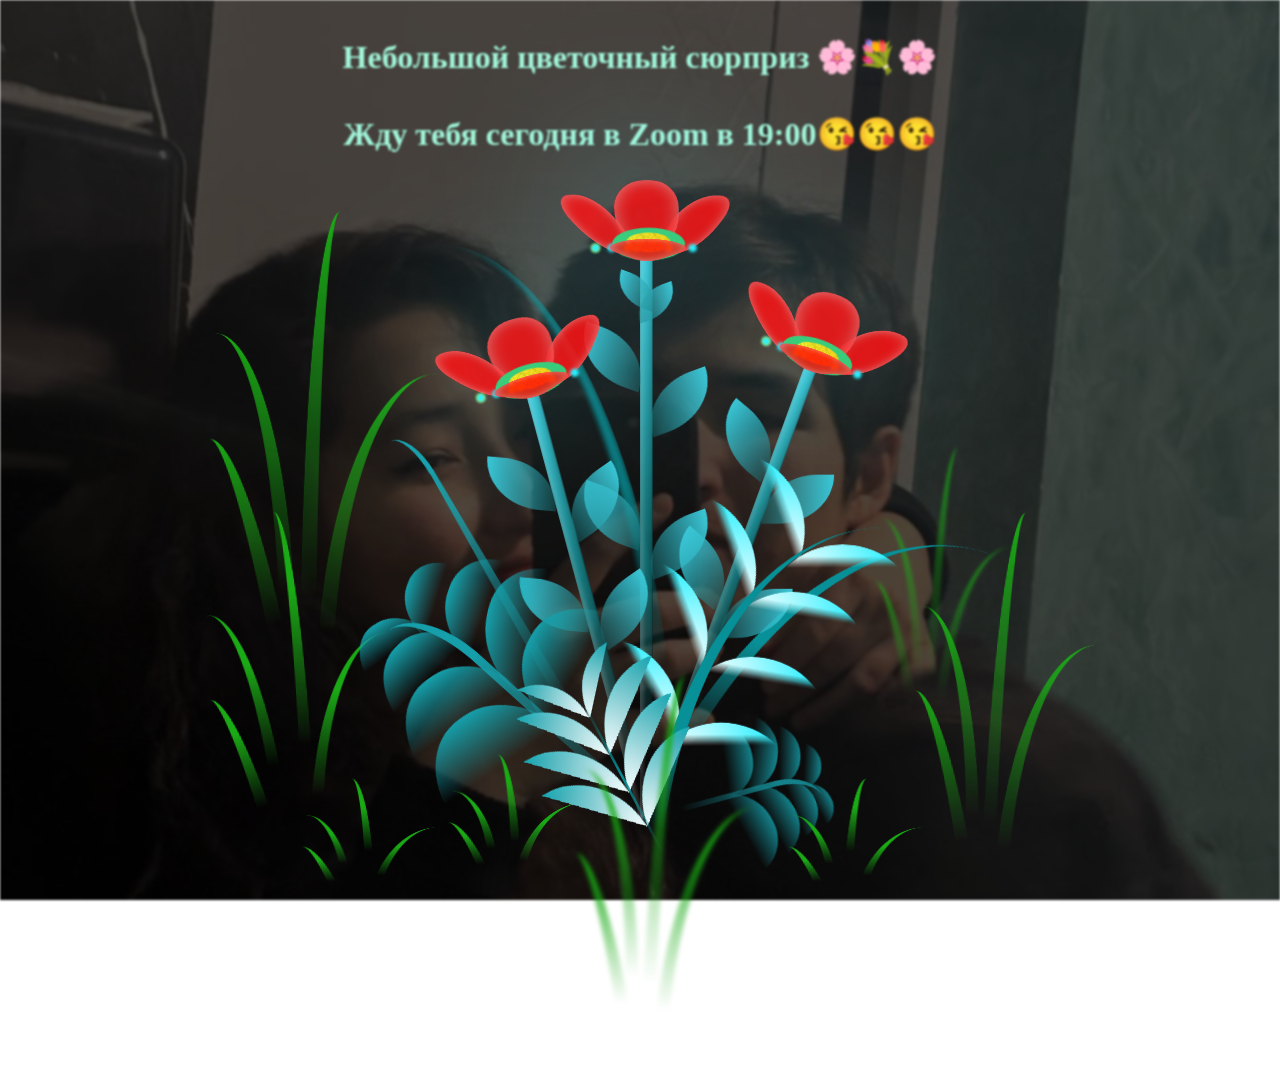
==== commit aad40105: "Update index1.html" ====
--- a/index1.html
+++ b/index1.html
@@ -1,3 +1,4 @@
+<!-- афца -->
 <!DOCTYPE html>
 <html lang="en">
 <head>
@@ -8,7 +9,7 @@
     <title>Blossoming Flowers at Magical Night</title>
 </head>
 <body class="not-loaded">
-  <div class="night" style="text-align: center;"> <h1 style="color: rgb(162, 247, 219); margin-top: 3%;">Небольшой цветочный сюрприз специально для тебя 🌸💐🌸 </h1> </div>
+  <div class="night" style="text-align: center;"> <h1 style="color: rgb(162, 247, 219); margin-top: 3%;">Небольшой цветочный сюрприз 🌸💐🌸 </h1> <h1 style="color: rgb(162, 247, 219); margin-top: 3%;">Жду тебя сегодня в Zoom в 19:00😘😘😘</h1></div>
   <div class="flowers">
     
     <div class="flower flower--1">
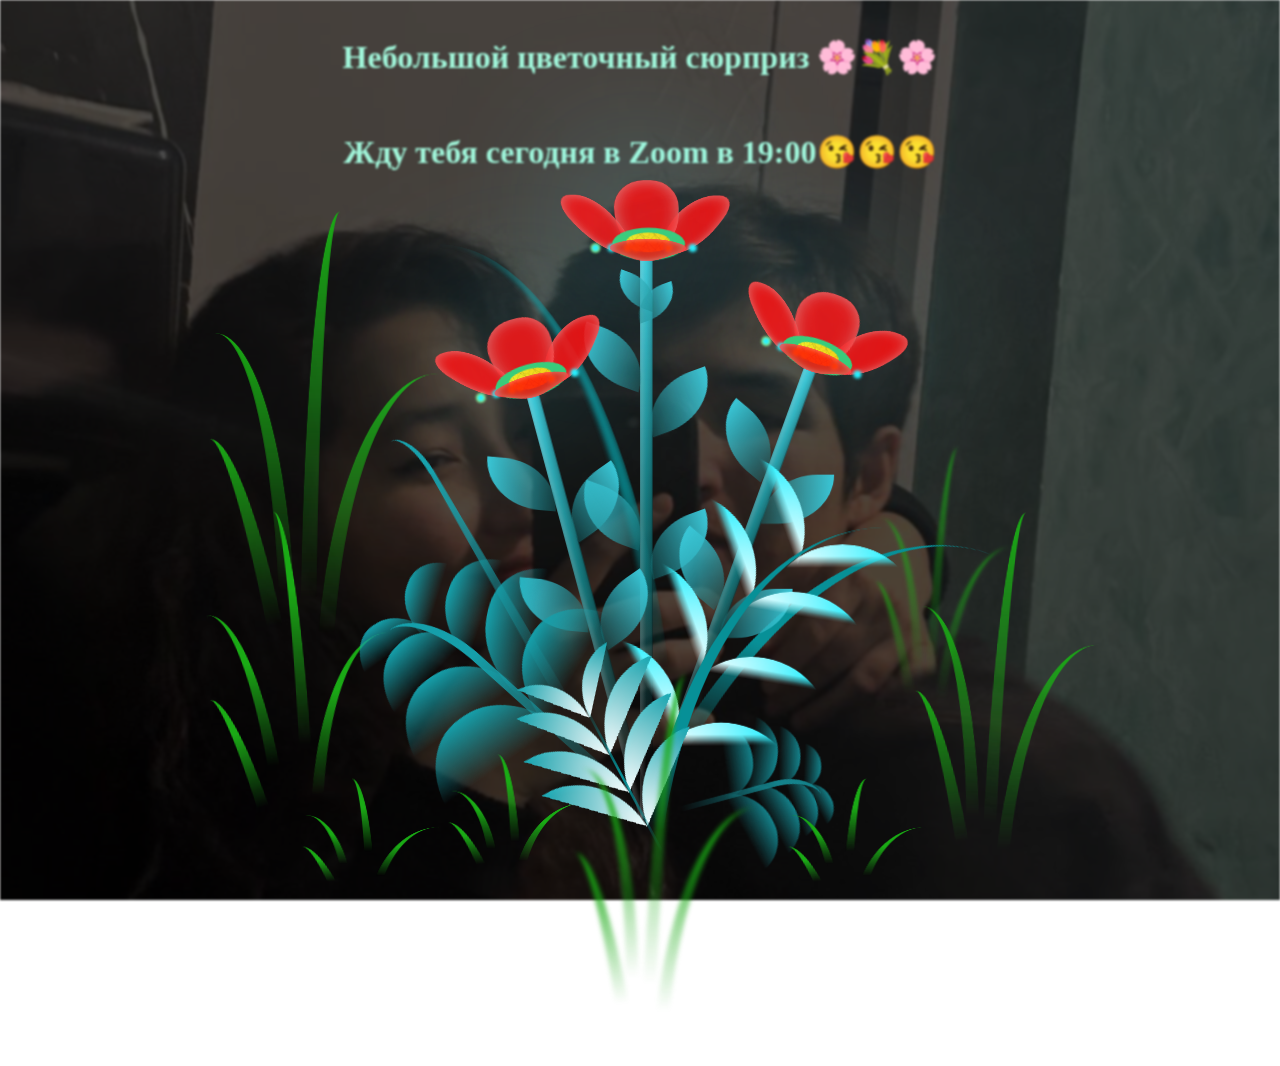
==== commit 9e0ba29e: "Update index1.html" ====
--- a/index1.html
+++ b/index1.html
@@ -9,7 +9,7 @@
     <title>Blossoming Flowers at Magical Night</title>
 </head>
 <body class="not-loaded">
-  <div class="night" style="text-align: center;"> <h1 style="color: rgb(162, 247, 219); margin-top: 3%;">Небольшой цветочный сюрприз 🌸💐🌸 </h1> <h1 style="color: rgb(162, 247, 219); margin-top: 3%;">Жду тебя сегодня в Zoom в 19:00😘😘😘</h1></div>
+  <div class="night" style="text-align: center;"> <h1 style="color: rgb(162, 247, 219); margin-top: 3%;">Небольшой цветочный сюрприз 🌸💐🌸 </h1></br> <h1 style="color: rgb(162, 247, 219); margin-top: 3%;">Жду тебя сегодня в Zoom в 19:00😘😘😘</h1></div>
   <div class="flowers">
     
     <div class="flower flower--1">
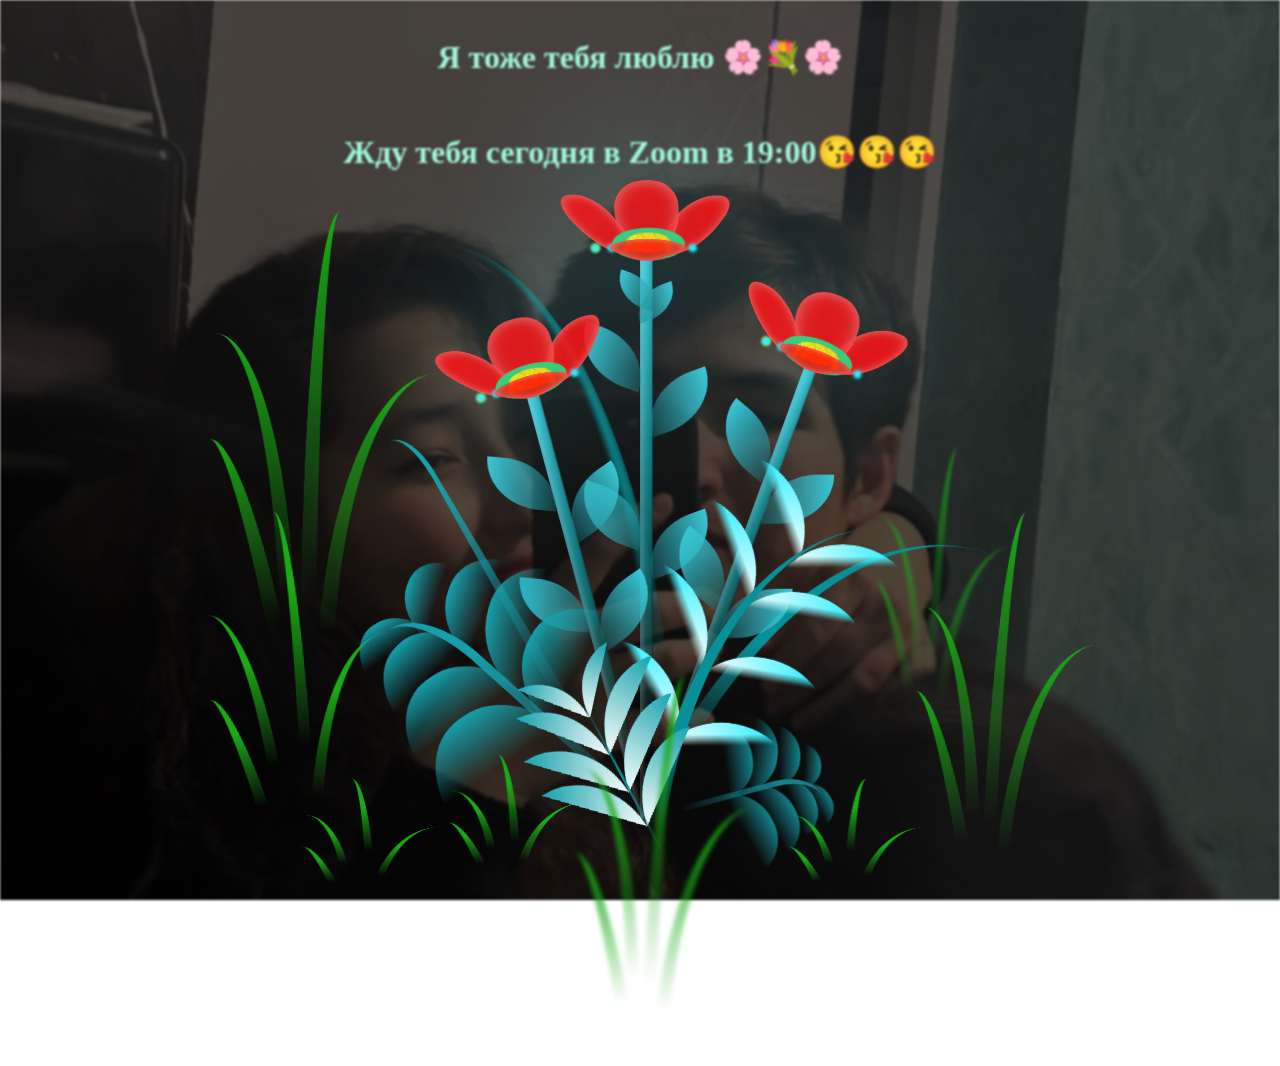
==== commit af7e3ba2: "Update index1.html" ====
--- a/index1.html
+++ b/index1.html
@@ -6,10 +6,10 @@
     <meta http-equiv="X-UA-Compatible" content="IE=edge">
     <meta name="viewport" content="width=device-width, initial-scale=1.0">
     <link rel="stylesheet" href="style1.css">
-    <title>Blossoming Flowers at Magical Night</title>
+    <title> Йееееей!!!</title>
 </head>
 <body class="not-loaded">
-  <div class="night" style="text-align: center;"> <h1 style="color: rgb(162, 247, 219); margin-top: 3%;">Небольшой цветочный сюрприз 🌸💐🌸 </h1></br> <h1 style="color: rgb(162, 247, 219); margin-top: 3%;">Жду тебя сегодня в Zoom в 19:00😘😘😘</h1></div>
+  <div class="night" style="text-align: center;"> <h1 style="color: rgb(162, 247, 219); margin-top: 3%;">Я тоже тебя люблю 🌸💐🌸 </h1></br> <h1 style="color: rgb(162, 247, 219); margin-top: 3%;">Жду тебя сегодня в Zoom в 19:00😘😘😘</h1></div>
   <div class="flowers">
     
     <div class="flower flower--1">
